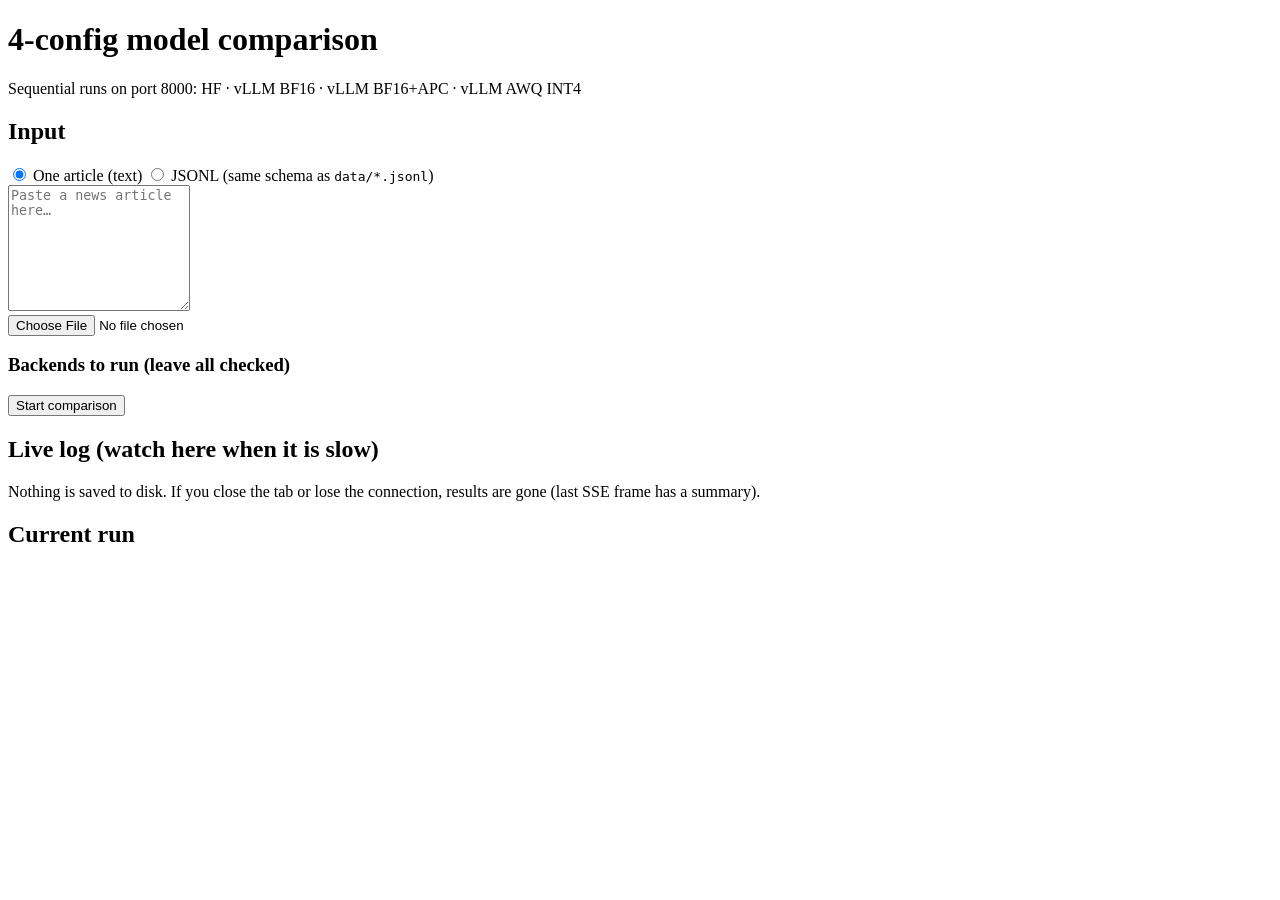
==== services/frontend/static/index.html @ bd002685 "add UI" ====
<!DOCTYPE html>
<html lang="en">
  <head>
    <meta charset="utf-8" />
    <title>4-config model comparison</title>
    <meta name="viewport" content="width=device-width, initial-scale=1" />
    <link rel="stylesheet" href="/static/styles.css" />
  </head>
  <body>
    <div class="wrap">
      <header>
        <h1>4-config model comparison</h1>
        <p class="sub">Sequential runs on port 8000: HF · vLLM BF16 · vLLM BF16+APC · vLLM AWQ INT4</p>
      </header>

      <section class="card panel">
        <h2>Input</h2>
        <div class="mode-row">
          <label><input type="radio" name="mode" value="text" checked /> One article (text)</label>
          <label
            ><input type="radio" name="mode" value="jsonl" /> JSONL (same schema as
            <code>data/*.jsonl</code>)</label
          >
        </div>
        <textarea id="article" rows="8" placeholder="Paste a news article here…"></textarea>
        <div class="row">
          <input type="file" id="file" />
        </div>
        <div class="row" id="jsonlOpts" hidden>
          <label>Concurrency <input type="number" id="concurrency" value="4" min="1" max="64" /></label>
          <label>Limit first N lines <input type="number" id="limit" value="0" min="0" placeholder="0 = all" /></label>
        </div>
        <h3>Backends to run (leave all checked)</h3>
        <div id="checkboxes" class="checks"></div>
        <button type="button" id="go" class="primary">Start comparison</button>
        <h2 class="log-h">Live log (watch here when it is slow)</h2>
        <p class="log-hint">Nothing is saved to disk. If you close the tab or lose the connection, results are gone (last SSE frame has a summary).</p>
        <pre id="log" class="log" aria-live="polite"></pre>
      </section>

      <section class="grid" id="cards"></section>

      <section class="card" id="resultsPanel" hidden>
        <h2>Results</h2>
        <p class="sub results-hint">End-to-end numbers for the selected run (same as live cards above, in table form).</p>
        <div class="table-scroll" id="resultTableHost"></div>
      </section>

      <section class="card">
        <h2>Current run</h2>
        <p class="sub"><code id="jobid"></code></p>
      </section>
    </div>
    <script src="/static/app.js" defer></script>
  </body>
</html>
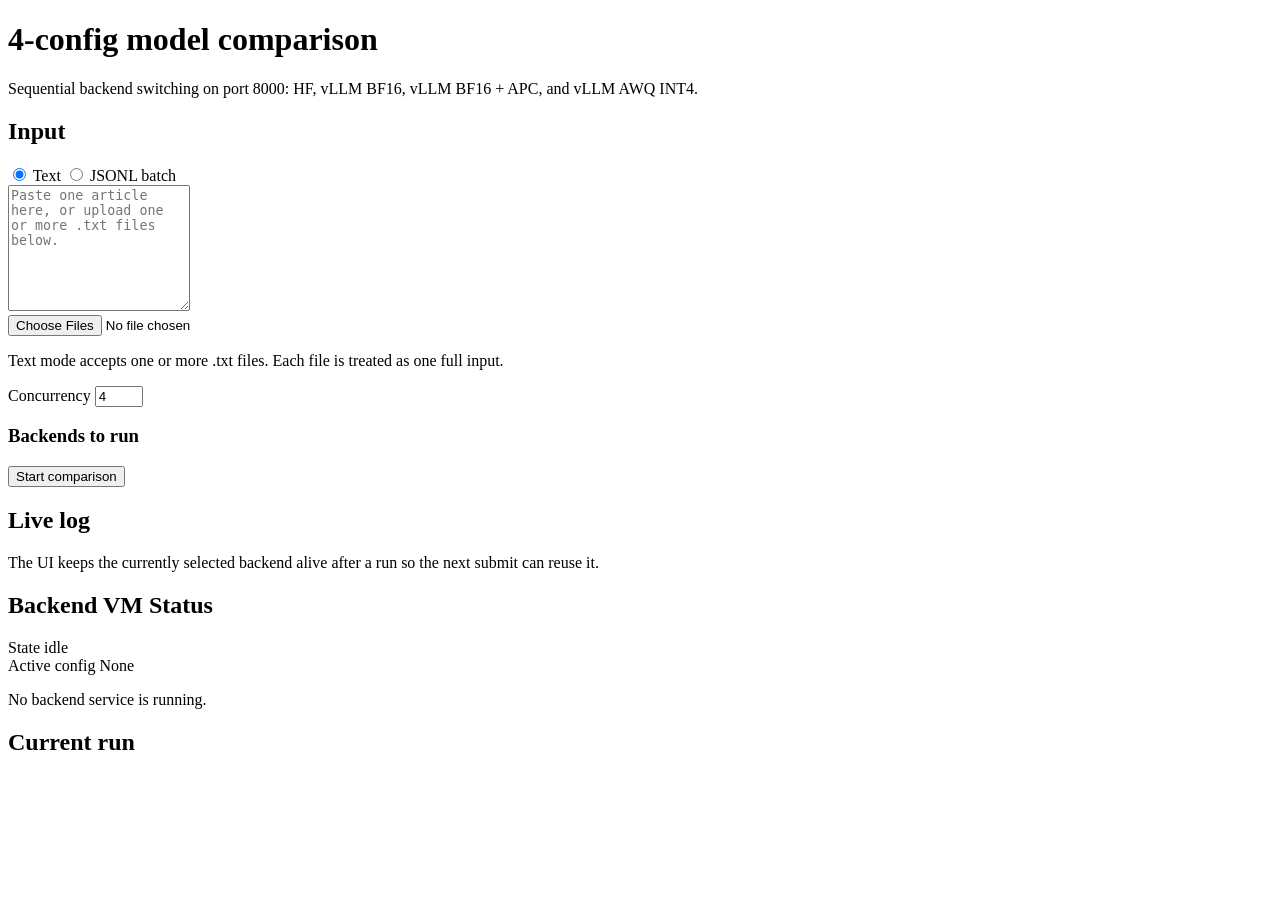
==== commit 44f23759: "patch kv cache; make batching policy explicit" ====
--- a/services/frontend/static/index.html
+++ b/services/frontend/static/index.html
@@ -10,39 +10,52 @@
     <div class="wrap">
       <header>
         <h1>4-config model comparison</h1>
-        <p class="sub">Sequential runs on port 8000: HF · vLLM BF16 · vLLM BF16+APC · vLLM AWQ INT4</p>
+        <p class="sub">Sequential backend switching on port 8000: HF, vLLM BF16, vLLM BF16 + APC, and vLLM AWQ INT4.</p>
       </header>
 
       <section class="card panel">
         <h2>Input</h2>
         <div class="mode-row">
-          <label><input type="radio" name="mode" value="text" checked /> One article (text)</label>
-          <label
-            ><input type="radio" name="mode" value="jsonl" /> JSONL (same schema as
-            <code>data/*.jsonl</code>)</label
-          >
+          <label><input type="radio" name="mode" value="text" checked /> Text</label>
+          <label><input type="radio" name="mode" value="jsonl" /> JSONL batch</label>
         </div>
-        <textarea id="article" rows="8" placeholder="Paste a news article here…"></textarea>
+        <textarea id="article" rows="8" placeholder="Paste one article here, or upload one or more .txt files below."></textarea>
         <div class="row">
-          <input type="file" id="file" />
+          <input type="file" id="file" multiple accept=".txt,text/plain" />
+          <p class="file-hint" id="fileHint">Text mode accepts one or more .txt files. Each file is treated as one full input.</p>
         </div>
-        <div class="row" id="jsonlOpts" hidden>
+        <div class="row">
           <label>Concurrency <input type="number" id="concurrency" value="4" min="1" max="64" /></label>
+        </div>
+        <div class="row" id="jsonlLimitRow" hidden>
           <label>Limit first N lines <input type="number" id="limit" value="0" min="0" placeholder="0 = all" /></label>
         </div>
-        <h3>Backends to run (leave all checked)</h3>
+        <h3>Backends to run</h3>
         <div id="checkboxes" class="checks"></div>
         <button type="button" id="go" class="primary">Start comparison</button>
-        <h2 class="log-h">Live log (watch here when it is slow)</h2>
-        <p class="log-hint">Nothing is saved to disk. If you close the tab or lose the connection, results are gone (last SSE frame has a summary).</p>
+        <h2 class="log-h">Live log</h2>
+        <p class="log-hint">The UI keeps the currently selected backend alive after a run so the next submit can reuse it.</p>
         <pre id="log" class="log" aria-live="polite"></pre>
+      </section>
+
+      <section class="card status-card">
+        <h2>Backend VM Status</h2>
+        <div class="status-row">
+          <span class="status-label">State</span>
+          <span id="backendStatus" class="status-badge" data-state="idle">idle</span>
+        </div>
+        <div class="status-row">
+          <span class="status-label">Active config</span>
+          <span id="backendActive">None</span>
+        </div>
+        <p id="backendDetails" class="sub">No backend service is running.</p>
       </section>
 
       <section class="grid" id="cards"></section>
 
       <section class="card" id="resultsPanel" hidden>
         <h2>Results</h2>
-        <p class="sub results-hint">End-to-end numbers for the selected run (same as live cards above, in table form).</p>
+        <p class="sub results-hint">Per-backend results for the current run.</p>
         <div class="table-scroll" id="resultTableHost"></div>
       </section>
 
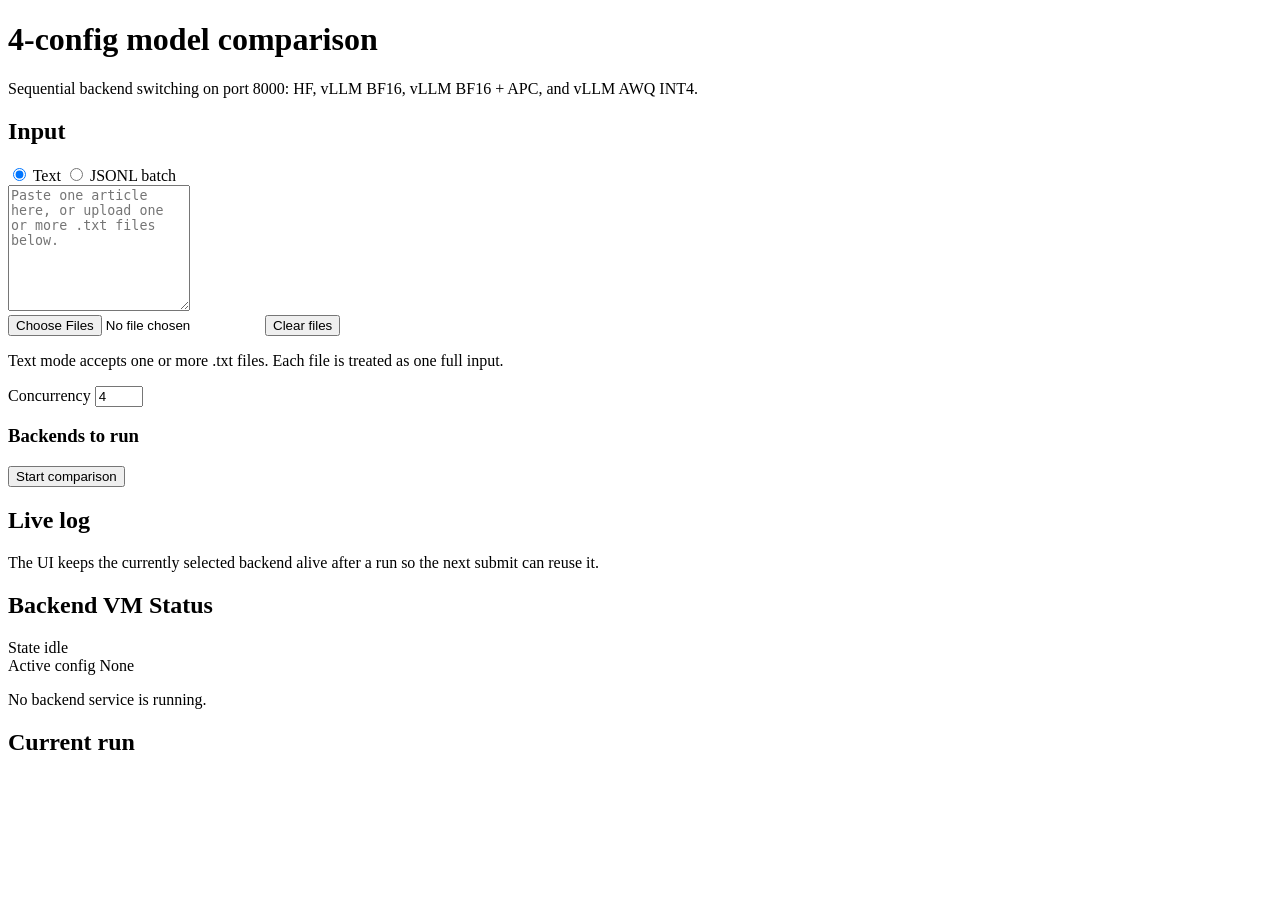
==== commit 13e75cf8: "refine ui logic" ====
--- a/services/frontend/static/index.html
+++ b/services/frontend/static/index.html
@@ -21,7 +21,10 @@
         </div>
         <textarea id="article" rows="8" placeholder="Paste one article here, or upload one or more .txt files below."></textarea>
         <div class="row">
-          <input type="file" id="file" multiple accept=".txt,text/plain" />
+          <div class="file-row">
+            <input type="file" id="file" multiple accept=".txt,text/plain" />
+            <button type="button" id="clearFiles" class="secondary">Clear files</button>
+          </div>
           <p class="file-hint" id="fileHint">Text mode accepts one or more .txt files. Each file is treated as one full input.</p>
         </div>
         <div class="row">
